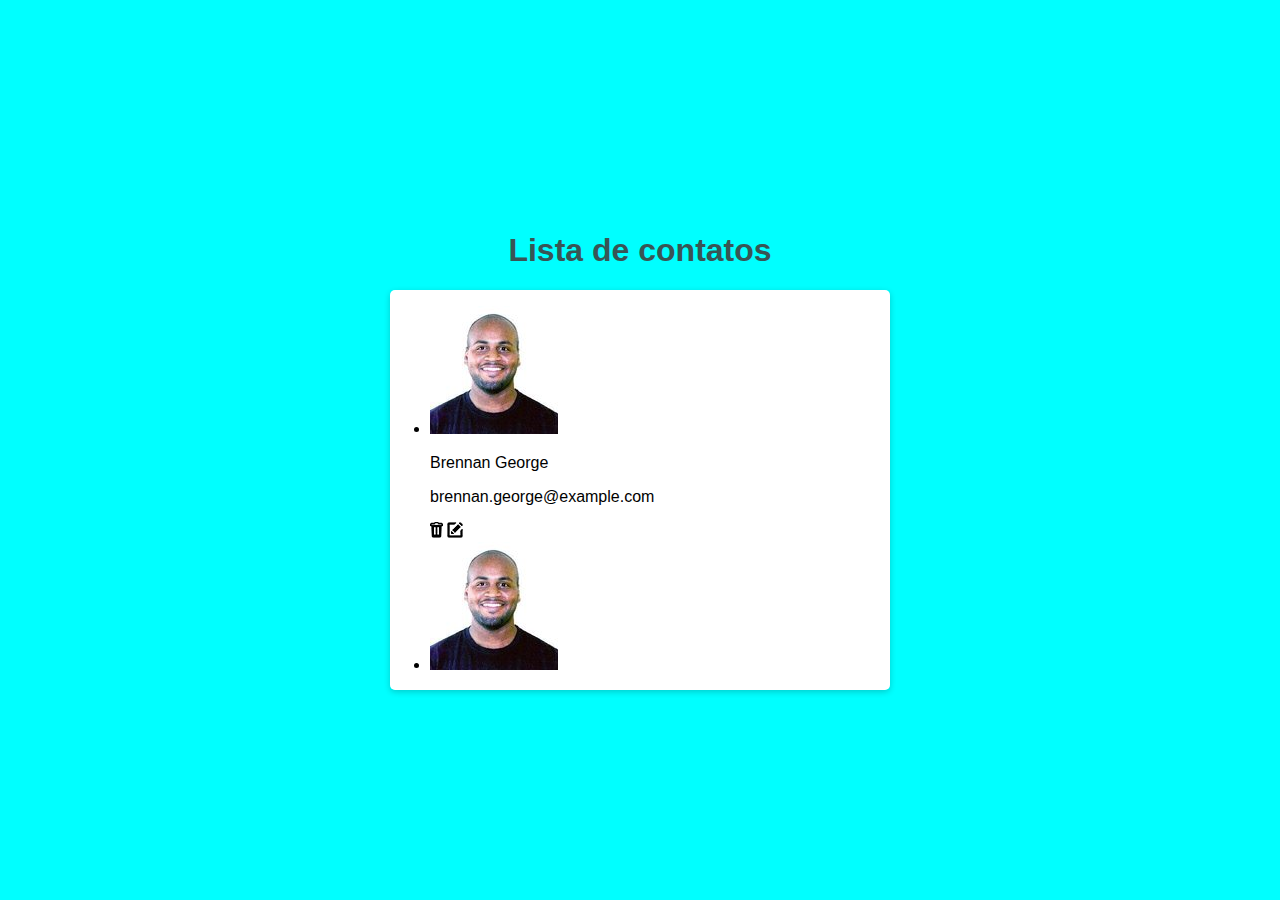
==== projeto_contatos/index.html @ f68f6f25 "projeto lista de contatos" ====
<!DOCTYPE html>
<html lang="pt-BR">

<head>
    <meta charset="UTF-8">
    <meta http-equiv="X-UA-Compatible" content="IE=edge">
    <meta name="viewport" content="width=device-width, initial-scale=1.0">
    <title>Document</title>

    <link rel="stylesheet" href="estilo.css">

</head>

<body>
    <h1 class="main-title">Lista de contatos</h1>

    <div class="list-wrapper">

        <ul class="list">
            <li class="list-item">
                <div class="list-item_imagem">
                    <img src="/projeto_contatos/imagens/1.jpg" alt="">
                </div>

                <div class="list-item__content">
                    <p class="list-item__name">
                        Brennan George
                    </p>
                    <p class="list-item__email">brennan.george@example.com</p>
                </div>

                <div class="list-item__action">
                    <a href="#"><img src="/projeto_contatos/imagens/delete.png" alt="Delete"></a>
                    <a href="#"><img src="/projeto_contatos/imagens/edit.png" alt="Edit"></a>
                </div>
            </li>

            <li class="list-item">
                <div class="list-item_imagem">
                    <img src="/projeto_contatos/imagens/1.jpg" alt="">
                </div>

                <div class="list-item__content">
                    <p class="list-item__name">
                        Brennan George
                    </p>
                    <p class="list-item__email">brennan.george@example.com</p>
                </div>

                <div class="list-item__action">
                    <a href="#"><img src="/projeto_contatos/imagens/delete.png" alt="Delete"></a>
                    <a href="#"><img src="/projeto_contatos/imagens/edit.png" alt="Edit"></a>
                </div>
            </li>

            <li class="list-item">
                <div class="list-item_imagem">
                    <img src="/projeto_contatos/imagens/1.jpg" alt="">
                </div>

                <div class="list-item__content">
                    <p class="list-item__name">
                        Brennan George
                    </p>
                    <p class="list-item__email">brennan.george@example.com</p>
                </div>

                <div class="list-item__action">
                    <a href="#"><img src="/projeto_contatos/imagens/delete.png" alt="Delete"></a>
                    <a href="#"><img src="/projeto_contatos/imagens/edit.png" alt="Edit"></a>
                </div>
            </li>

            <li class="list-item">
                <div class="list-item_imagem">
                    <img src="/projeto_contatos/imagens/1.jpg" alt="">
                </div>

                <div class="list-item__content">
                    <p class="list-item__name">
                        Brennan George
                    </p>
                    <p class="list-item__email">brennan.george@example.com</p>
                </div>

                <div class="list-item__action">
                    <a href="#"><img src="/projeto_contatos/imagens/delete.png" alt="Delete"></a>
                    <a href="#"><img src="/projeto_contatos/imagens/edit.png" alt="Edit"></a>
                </div>
            </li>

            <li class="list-item">
                <div class="list-item_imagem">
                    <img src="/projeto_contatos/imagens/1.jpg" alt="">
                </div>

                <div class="list-item__content">
                    <p class="list-item__name">
                        Brennan George
                    </p>
                    <p class="list-item__email">brennan.george@example.com</p>
                </div>

                <div class="list-item__action">
                    <a href="#"><img src="/projeto_contatos/imagens/delete.png" alt="Delete"></a>
                    <a href="#"><img src="/projeto_contatos/imagens/edit.png" alt="Edit"></a>
                </div>
            </li>

           <li class="list-item">
                <div class="list-item_imagem">
                    <img src="/projeto_contatos/imagens/1.jpg" alt="">
                </div>

                <div class="list-item__content">
                    <p class="list-item__name">
                        Brennan George
                    </p>
                    <p class="list-item__email">brennan.george@example.com</p>
                </div>

                <div class="list-item__action">
                    <a href="#"><img src="/projeto_contatos/imagens/delete.png" alt="Delete"></a>
                    <a href="#"><img src="/projeto_contatos/imagens/edit.png" alt="Edit"></a>
                </div>
            </li>
        </ul>

    </div>

</body>

</html>
---- projeto_contatos/estilo.css ----
html, body {
    height: 100%;
}

body {
    background-color: aqua;
    margin: 0;
    padding: 0;
    font-family: 'Lucida Sans', 'Lucida Sans Regular', 'Lucida Grande', 'Lucida Sans Unicode', Geneva, Verdana, sans-serif;

    display: flex;
    justify-content: center;
    align-items: center;
    flex-direction: column;
}

.main-title {
    color: #385555;
}

.list-wrapper {
    background-color: white;
    width: 90%;
    max-width: 500px;
    max-height: 400px;
    overflow-y: auto;
    border-radius: 5px;
    box-shadow: 0 2px 6px rgba(0, 0, 0, .2);
}
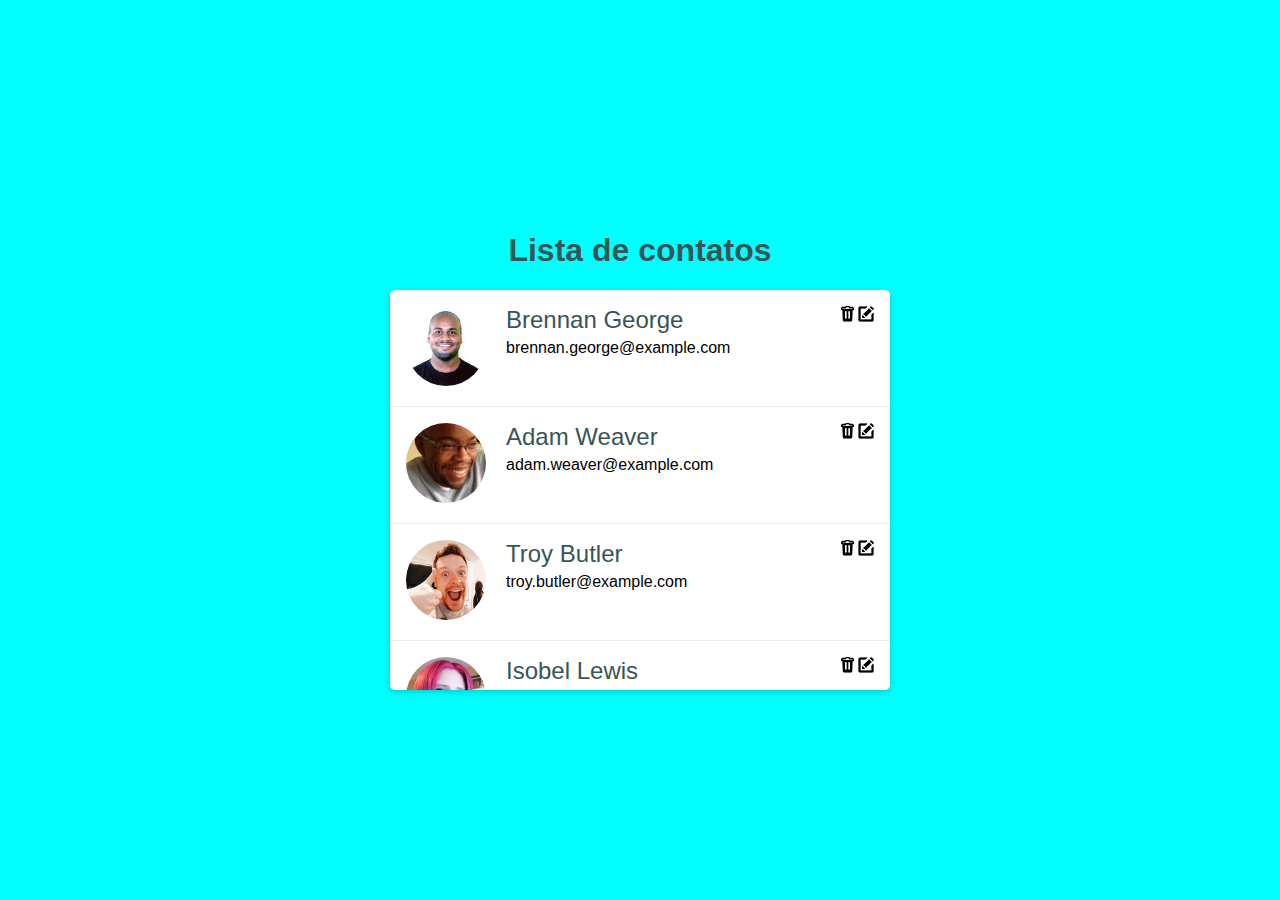
==== commit 849334ed: "concluindo" ====
--- a/projeto_contatos/index.html
+++ b/projeto_contatos/index.html
@@ -37,14 +37,14 @@
 
             <li class="list-item">
                 <div class="list-item_imagem">
-                    <img src="/projeto_contatos/imagens/1.jpg" alt="">
+                    <img src="/projeto_contatos/imagens/2.jpg" alt="">
                 </div>
 
                 <div class="list-item__content">
                     <p class="list-item__name">
-                        Brennan George
+                        Adam Weaver
                     </p>
-                    <p class="list-item__email">brennan.george@example.com</p>
+                    <p class="list-item__email">adam.weaver@example.com</p>
                 </div>
 
                 <div class="list-item__action">
@@ -55,14 +55,14 @@
 
             <li class="list-item">
                 <div class="list-item_imagem">
-                    <img src="/projeto_contatos/imagens/1.jpg" alt="">
+                    <img src="/projeto_contatos/imagens/3.jpg" alt="">
                 </div>
 
                 <div class="list-item__content">
                     <p class="list-item__name">
-                        Brennan George
+                        Troy Butler
                     </p>
-                    <p class="list-item__email">brennan.george@example.com</p>
+                    <p class="list-item__email">troy.butler@example.com</p>
                 </div>
 
                 <div class="list-item__action">
@@ -73,14 +73,14 @@
 
             <li class="list-item">
                 <div class="list-item_imagem">
-                    <img src="/projeto_contatos/imagens/1.jpg" alt="">
+                    <img src="/projeto_contatos/imagens/4.jpg" alt="">
                 </div>
 
                 <div class="list-item__content">
                     <p class="list-item__name">
-                        Brennan George
+                        Isobel Lewis
                     </p>
-                    <p class="list-item__email">brennan.george@example.com</p>
+                    <p class="list-item__email">isobel.lewis@example.com</p>
                 </div>
 
                 <div class="list-item__action">
@@ -91,14 +91,14 @@
 
             <li class="list-item">
                 <div class="list-item_imagem">
-                    <img src="/projeto_contatos/imagens/1.jpg" alt="">
+                    <img src="/projeto_contatos/imagens/5.jpg" alt="">
                 </div>
 
                 <div class="list-item__content">
                     <p class="list-item__name">
-                        Brennan George
+                        Lisa Garcia
                     </p>
-                    <p class="list-item__email">brennan.george@example.com</p>
+                    <p class="list-item__email">lisa.garcia@example.com</p>
                 </div>
 
                 <div class="list-item__action">
@@ -109,14 +109,14 @@
 
            <li class="list-item">
                 <div class="list-item_imagem">
-                    <img src="/projeto_contatos/imagens/1.jpg" alt="">
+                    <img src="/projeto_contatos/imagens/6.jpg" alt="">
                 </div>
 
                 <div class="list-item__content">
                     <p class="list-item__name">
-                        Brennan George
+                        Carolyn Silva
                     </p>
-                    <p class="list-item__email">brennan.george@example.com</p>
+                    <p class="list-item__email">carolyn.silva@example.com</p>
                 </div>
 
                 <div class="list-item__action">
--- a/projeto_contatos/estilo.css
+++ b/projeto_contatos/estilo.css
@@ -26,4 +26,37 @@
     overflow-y: auto;
     border-radius: 5px;
     box-shadow: 0 2px 6px rgba(0, 0, 0, .2);
+}
+
+.list {
+    list-style-type: none;
+    padding: 0;
+    margin: 0;
+}
+
+.list-item {
+    display: flex;
+    border-bottom: 1px solid #eee;
+    padding: 16px;
+}
+
+.list-item_imagem img {
+    width: 80px;
+    border-radius: 50%;
+}
+
+.list-item__content {
+    padding: 0 20px;
+    flex-grow: 1;
+}
+
+.list-item__name {
+    font-size: 24px;
+    color: #385555;
+    margin: 0;
+}
+
+.list-item__email {
+    margin: 5px 0 0;
+
 }